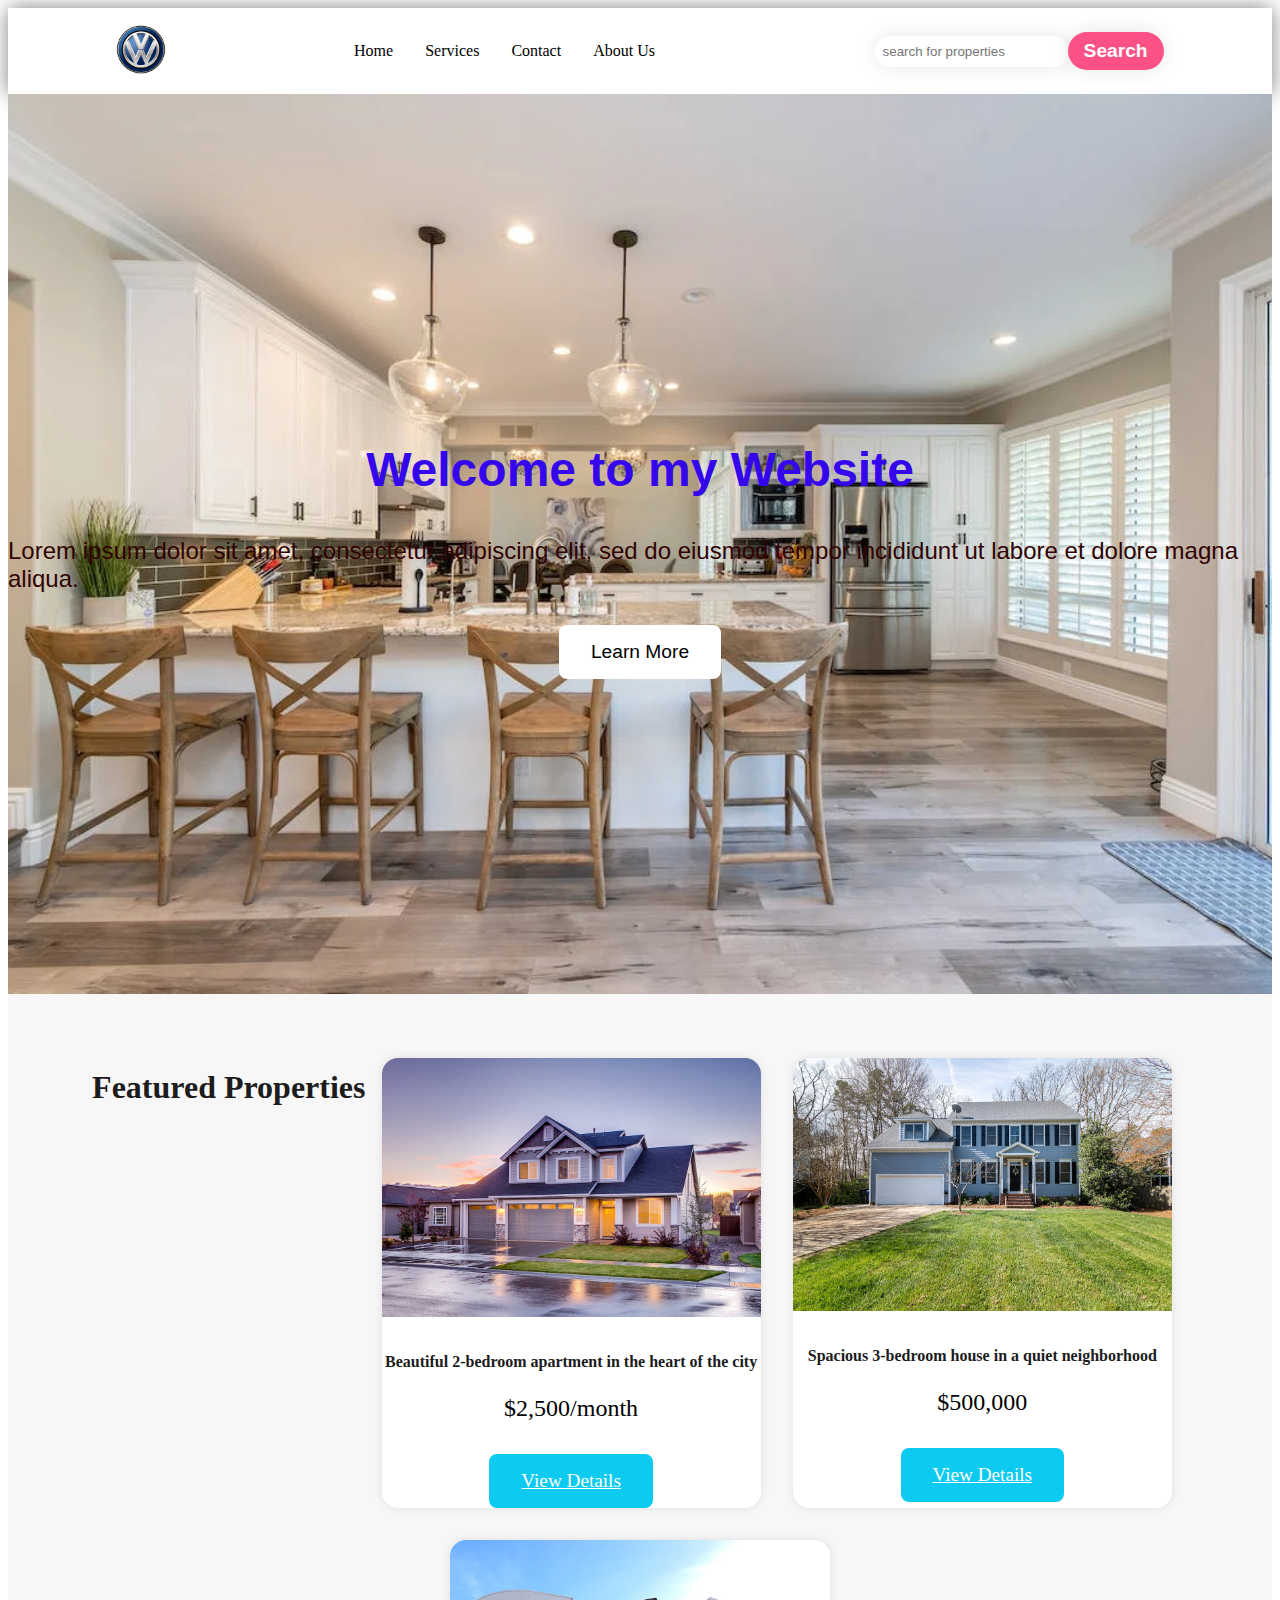
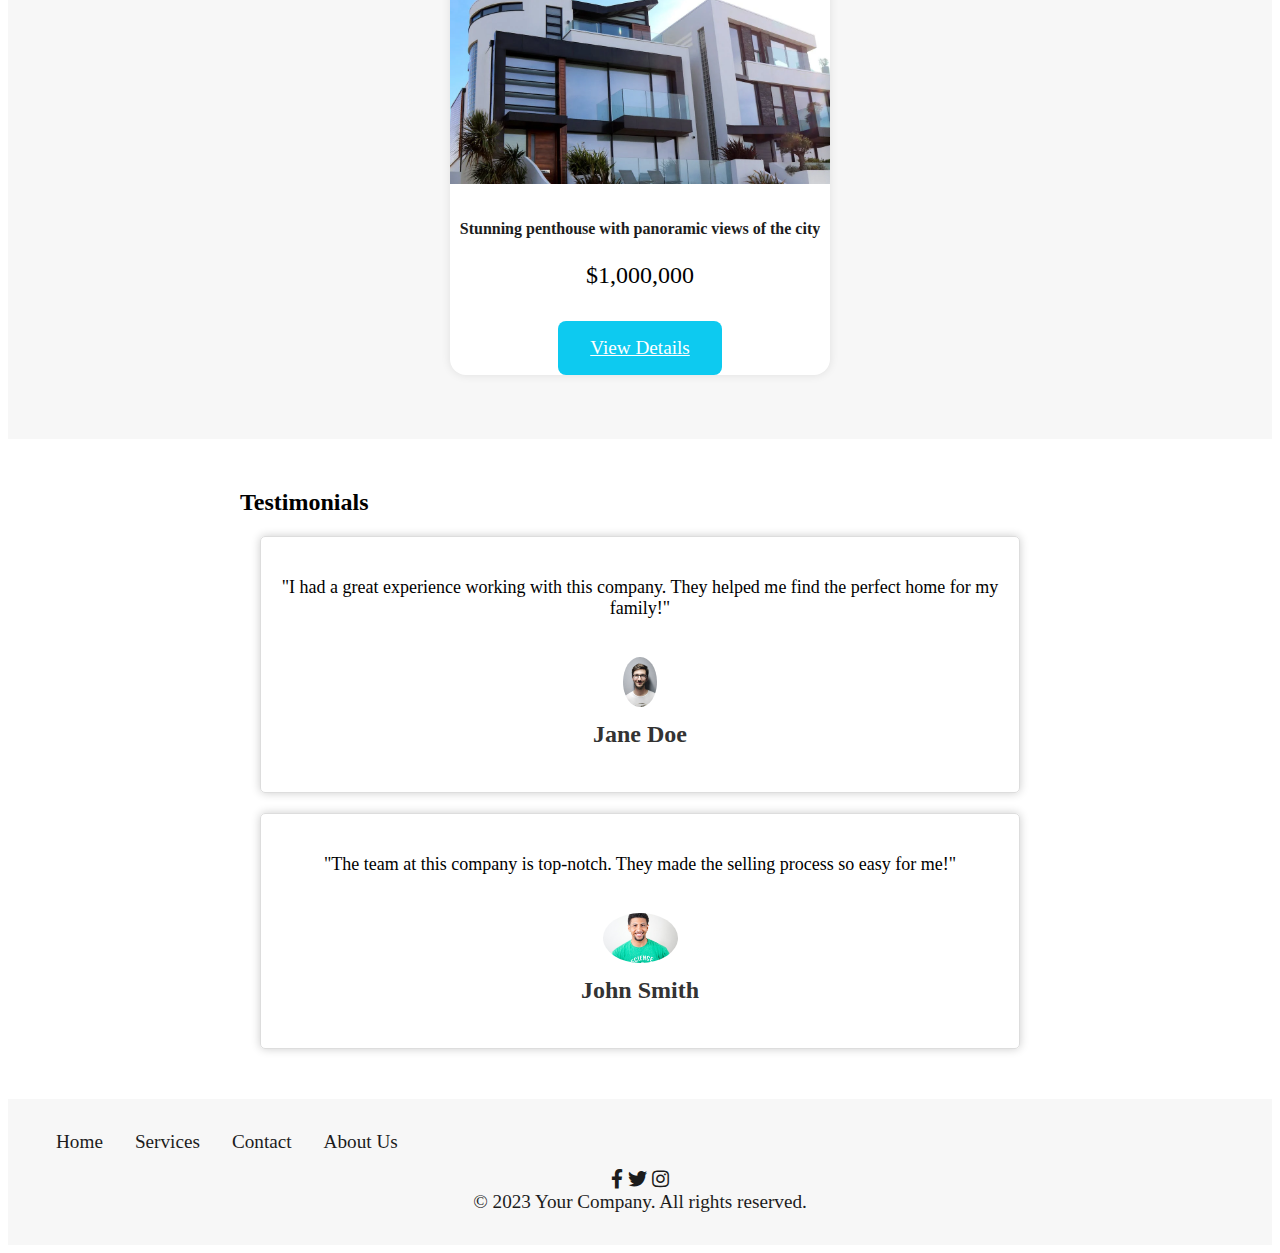
==== index.html @ 6309cfbe "First Commit of NVK1" ====
<!DOCTYPE html>
<html lang="en">
<head>
  <meta charset="UTF-8">
  <meta http-equiv="X-UA-Compatible" content="IE=edge">
  <meta name="viewport" content="width=device-width, initial-scale=1.0">
  <title>Real Estate</title>
  <link rel="stylesheet" href="https://cdnjs.cloudflare.com/ajax/libs/font-awesome/5.15.3/css/all.min.css" />
  <link rel="stylesheet" href="css/style_header.css">
  <link rel="stylesheet" href="css/style_main.css">
  <link rel="stylesheet" href="css/style_footer.css">

</head>
<body>
  <header>
    <nav>
      <a href="index.html"><img src="css/images/photo1.png" width="50px" height=50px/></a>
      <ul>
        <li><a href="index.html">Home</a></li>
        <li><a href="services.html">Services</a></li>
        <li><a href="contact.html">Contact</a></li>
        <li><a href="about.html">About Us</a></li>
      </ul>
      <form action="/search" method="GET">
        <!-- <label for="search">Search:</label> -->
        <input type="text" id="search" name="q" placeholder="search for properties">
        <button type="submit">Search</button>
      </form>
      
    </nav>
    
  </header>
  <main>

    <section class="welcome-section">
      <h1 class="landing-page-welcome">Welcome to my Website</h1>
      <p class="landing-page-description">Lorem ipsum dolor sit amet, consectetur adipiscing elit, sed do eiusmod tempor incididunt ut labore et dolore magna aliqua.</p>
      <button>Learn More</button>
    </section>
    <section class="properties">
      <h2 class="properties-title">Featured Properties</h2>
      <div class="property-card">
        <img src="css/images/photo-2.jpeg" alt="Property 1">
        <h3>Beautiful 2-bedroom apartment in the heart of the city</h3>
        <p class="price">$2,500/month</p>
        <a href="#" class="cta">View Details</a>
      </div>
      <div class="property-card">
        <img src="css/images/photo-3.jpeg" alt="Property 2">
        <h3>Spacious 3-bedroom house in a quiet neighborhood</h3>
        <p class="price">$500,000</p>
        <a href="#" class="cta">View Details</a>
      </div>
      <div class="property-card">
        <img src="css/images/photo-4.jpeg" alt="Property 3">
        <h3>Stunning penthouse with panoramic views of the city</h3>
        <p class="price">$1,000,000</p>
        <a href="#" class="cta">View Details</a>
      </div>
    </section>
    <section class="testimonials">
      <h2>Testimonials</h2>
      <div class="testimonial-card">
        <p>"I had a great experience working with this company. They helped me find the perfect home for my family!"</p>
        <img src="css/images/person-1.jpeg" alt="Person 1">
        <h3>Jane Doe</h3>
      </div>
      <div class="testimonial-card">
        <p>"The team at this company is top-notch. They made the selling process so easy for me!"</p>
        <img src="css/images/person2.jpeg" alt="Person 2">
        <h3>John Smith</h3>
      </div>
    </section>
  </main>


  <footer class="footer-section">
  <nav>
    <ul>
      <li><a href="#">Home</a></li>
      <li><a href="#">Services</a></li>
      <li><a href="#">Contact</a></li>
      <li><a href="#">About Us</a></li>
    </ul>
  </nav>
  <div class="social-icons">
    <a href="#"><i class="fab fa-facebook-f"></i></a>
    <a href="#"><i class="fab fa-twitter"></i></a>
    <a href="#"><i class="fab fa-instagram"></i></a>
  </div>
  <p>&copy; 2023 Your Company. All rights reserved.</p>
</footer>

</body>
</html>
---- css/style_header.css ----
/* Add a shadow to the header */
header {

  
  box-shadow: 0px 0px 20px rgba(0, 0, 0, 0.5);
  display: flex;
  justify-content: center;
}
nav {
  width :85%;
  justify-content: space-between;
  display: flex;
  align-items: center;
}

nav ul {
  display: flex;
  justify-content: space-between;
  list-style: none;
  margin: 0;
  padding: 0;
  
}
nav li {
  margin-right: 2em;
}

nav a {
  text-decoration: none;
  color: black;
  transition: all 0.3s ease-in-out;
}

/* Add a hover animation to the nav links */
nav a:hover {
  color: #f44336;
  transform: scale(1.1);
  transition: all 0.3s ease-in-out;

  
}

/* Add a click animation to the search button */
nav button:active {
  transform: scale(0.9);
  transition: transform 0.3s ease-in-out;
}


/* Search bar CSS with animations*/
/* Add some padding to the header */
header {
  padding: 1rem;
}

/* Style the search form */
form {
  display: flex;
  align-items: center;
  justify-content: center;
}

label {
  color: #333;
  font-weight: bold;
  margin-right: 1rem;
}

input[type="text"] {
  padding: 0.5rem;
  border: none;
  border-radius: 2rem;
  box-shadow: 0px 0px 20px rgba(0, 0, 0, 0.1);
  transition: box-shadow 0.3s ease-in-out;
}

input[type="text"]:focus {
  outline: none;
  box-shadow: 0px 0px 20px rgba(0, 0, 0, 0.2);
}

button[type="submit"] {
  padding: 0.5rem 1rem;
  border: none;
  border-radius: 2rem;
  background-color: #fc5185;
  color: #fff;
  font-weight: bold;
  box-shadow: 0px 0px 20px rgba(0, 0, 0, 0.1);
  transition: box-shadow 0.3s ease-in-out, transform 0.3s ease-in-out;
}

button[type="submit"]:hover {
  background-color: #ffa07a;
  box-shadow: 0px 0px 20px rgba(0, 0, 0, 0.2);
}

button[type="submit"]:active {
  transform: scale(0.9);
  box-shadow: 0px 0px 20px rgba(0, 0, 0, 0.3);
}
---- css/style_main.css ----
/* styling for .welcome-section */
.welcome-section {
  background-image: url(images/photo-5.jpeg);
  background-position: center;
  background-repeat: no-repeat;
  background-size: cover;
  height: 100vh;
  display: flex;
  flex-direction: column;
  justify-content: center;
  align-items: center;
  animation: fadein 2s ease-in-out;
  font-family: 'Montserrat', sans-serif;
  
}

@keyframes fadein {
  from { opacity: 0; }
  to { opacity: 1; }
}

.landing-page-welcome {
  font-size: 3rem;
  color: #3406ec;
  margin-bottom: 1rem;
}

.landing-page-description {
  font-size: 1.5rem;
  color: #300202;
  margin-bottom: 2rem;
}

button {
  padding: 1rem 2rem;
  background-color: #fff;
  border: none;
  color: #000;
  font-size: 1.2rem;
  border-radius: 0.5rem;
  cursor: pointer;
  transition: background-color 0.3s ease-in-out;
}

button:hover {
  background-color: #000;
  color: #fff;
}














.properties {
  background-color: #f7f7f7;
  padding: 3rem 0;
  text-align: center;
  display: flex;
  flex-wrap: wrap;
  justify-content: center;
}

.properties-title {
  font-size: 2rem;
  color: #1c1c1c;
  margin-bottom: 2rem;
  

}

.property-card {
  background-color: #fff;
  border-radius: 1rem;
  box-shadow: 0px 0px 10px rgba(0, 0, 0, 0.1);
  margin: 1rem;
  overflow: hidden;
  position: relative;
  transition: transform 0.3s ease-in-out;
  width: 30%;
  max-width: 400px;
}

.property-card:hover {
  transform: translateY(-10px);
}

.property-card img {
  max-width: 100%;
}

.property-card h3 {
  font-size: 1rem;
  color: #1c1c1c;
  margin: 2rem 0 1rem;
}

.property-card p {
  font-size: 1.5rem;
  color: #000000;
  margin-bottom: 2rem;
}

.property-card .cta {
  background-color: #0dcaf0;
  border: none;
  border-radius: 0.5rem;
  color: #fff;
  display: inline-block;
  font-size: 1.2rem;
  padding: 1rem 2rem;
  transition: background-color 0.3s ease-in-out;
}

.property-card .cta:hover {
  background-color: #fff;
  color: #034451;
}

.property-card:before {
  content: '';
  background-color: #fcb045;
  height: 100%;
  left: 0;
  position: absolute;
  top: 0;
  transform: skewX(-45deg) translateX(-100%);
  transition: transform 0.5s ease-in-out;
  width: 0;
  z-index: -1;
}

.property-card:hover:before {
  transform: skewX(-45deg) translateX(0);
  width: 100%;
}











/* Styling for the testimonials section */
.testimonials {
  margin: 50px auto;
  max-width: 800px;
}

/* Styling for the testimonial cards */
.testimonial-card {
  border: 1px solid #ddd;
  padding: 20px;
  margin: 20px;
  border-radius: 5px;
  box-shadow: 0 0 10px rgba(0, 0, 0, 0.2);
  text-align: center;
  position: relative;
  overflow: hidden;
  transition: all 0.3s ease-in-out;
}

/* Styling for the testimonial card paragraphs */
.testimonial-card p {
  font-size: 18px;
  color: #000000;
  margin-top: 20px;
}

/* Styling for the testimonial card images */
.testimonial-card img {
  max-width: 100px;
  height: 50px;
  border-radius: 100%;
  margin-top: 20px;
}

/* Styling for the testimonial card names */
.testimonial-card h3 {
  font-size: 24px;
  color: #333;
  margin-top: 10px;
}

/* Styling for the testimonial card hover effect */
.testimonial-card:before {
  content: '';
  position: absolute;
  top: 0;
  left: 0;
  width: 100%;
  height: 100%;
  background-color: rgba(230, 184, 17, 0.7);
  opacity: 0;
  transition: all 0.3s ease-in-out;
}

.testimonial-card:hover:before {
  opacity: 1;
}

.testimonial-card:hover {
  transform: translateY(-5px);
  box-shadow: 0 5px 15px rgba(0, 0, 0, 0.3);
  z-index: 1;
}










.services-section {
  margin: 50px auto;
  max-width: 1000px;
  text-align: center;
}

.services-container {
  display: grid;
  grid-template-columns: repeat(3, 1fr);
  gap: 30px;
}

.service-card {
  position: relative;
  overflow: hidden;
  border-radius: 5px;
  box-shadow: 0 0 10px rgba(0, 0, 0, 0.2);
  cursor: pointer;
  transition: transform 0.2s ease-in-out;
}

.service-card:hover {
  transform: translateY(-10px);
}

.service-card:before {
  content: "";
  position: absolute;
  top: 0;
  left: 0;
  width: 100%;
  height: 100%;
  opacity: 0;
  z-index: -1;
  transition: opacity 0.5s ease-in-out;
}

.service-card:hover:before {
  opacity: 1;
}

.service-card:nth-child(1):before {
  background-color: #ff6b6b;
}

.service-card:nth-child(2):before {
  background-color: #1abc9c;
}

.service-card:nth-child(3):before {
  background-color: #3498db;
}

.service-card:nth-child(4):before {
  background-color: #f39c12;
}

.service-card:nth-child(5):before {
  background-color: #9b59b6;
}

.service-card:nth-child(6):before {
  background-color: #27ae60;
}

.service-card-content {
  position: relative;
  z-index: 1;
  padding: 20px;
  color: #fff;
  text-align: center;
  transition: transform 0.2s ease-in-out;
}

.service-card:hover .service-card-content {
  transform: translateY(-10px);
}

.service-card img {
  max-width: 100%;
  height: auto;
  border-radius: 5px;
  margin-bottom: 20px;
}

.service-card h3 {
  font-size: 24px;
  font-weight: bold;
  margin-bottom: 10px;
}

.service-card p {
  font-size: 18px;
  line-height: 1.5;
}

.service-card:before {
  content: "";
  position: absolute;
  top: 0;
  left: 0;
  width: 100%;
  height: 100%;
  opacity: 0;
  z-index: -1;
  transition: opacity 0.5s ease-in-out;
}

.service-card:hover:before {
  opacity: 1;
}













.about-section {
  display: flex;
  flex-direction: column;
  justify-content: center;
  align-items: center;
  margin-top: 0px;
  animation-name: slideInUp;
  animation-duration: 1s;
  background-image: url(images/photo-2.jpeg);
  height: 100vh;
  background-size: cover;
}

.about-section h2 {
font-size: 36px;
color: #1a1a1a;
margin-bottom: 20px;
animation-name: bounceIn;
animation-duration: 1s;
text-align: center;
}

.about-section p {
  text-align: center;
font-size: 18px;
color: #333333;
margin-bottom: 40px;
animation-name: fadeIn;
animation-duration: 1s;
}

@keyframes slideInUp {
from {
transform: translateY(100%);
opacity: 0;
}

to {
transform: translateY(0);
opacity: 1;
}
}

@keyframes bounceIn {
from {
transform: scale(0);
opacity: 0;
}

to {
transform: scale(1);
opacity: 1;
}
}

@keyframes fadeIn {
from {
opacity: 0;
}

to {
opacity: 1;
}
}










.team-section{
  text-align: center;
}


.team-container {
  width:60%;
  margin: 0 auto;
  display: grid;
  grid-template-columns: repeat(auto-fit, minmax(300px, 1fr));
  gap: 20px;
}

.team-member {
  background-color: #f7f7f7;
  border-radius: 5px;
  box-shadow: 0px 0px 10px rgba(0, 0, 0, 0.1);
  overflow: hidden;
  
}

.team-member img {
  width: 200px;
  height: 200px;
  object-fit: cover;
}

.team-member h3 {
  font-size: 1.2rem;
  margin: 10px 0;
}

.team-member p {
  font-size: 1rem;
  margin-bottom: 20px;
  color: #666;
}
---- css/style_footer.css ----
.footer-section {
    background-color: #f7f7f7;
    padding: 2rem;
    text-align: center;
    font-size: 1.2rem;
  }
  
  .footer-section ul {
    list-style: none;
    margin: 0;
    padding: 0;
    display: flex;
    justify-content: center;
    margin-bottom: 1rem;
  }
  
  .footer-section li {
    margin: 0 1rem;
  }
  
  .footer-section a {
    color: #1c1c1c;
    text-decoration: none;
  }
  
  .footer-section a:hover {
    color: #0dcaf0;
  }
  
  .footer-section p {
    margin: 0;
    color: #1c1c1c;
  }
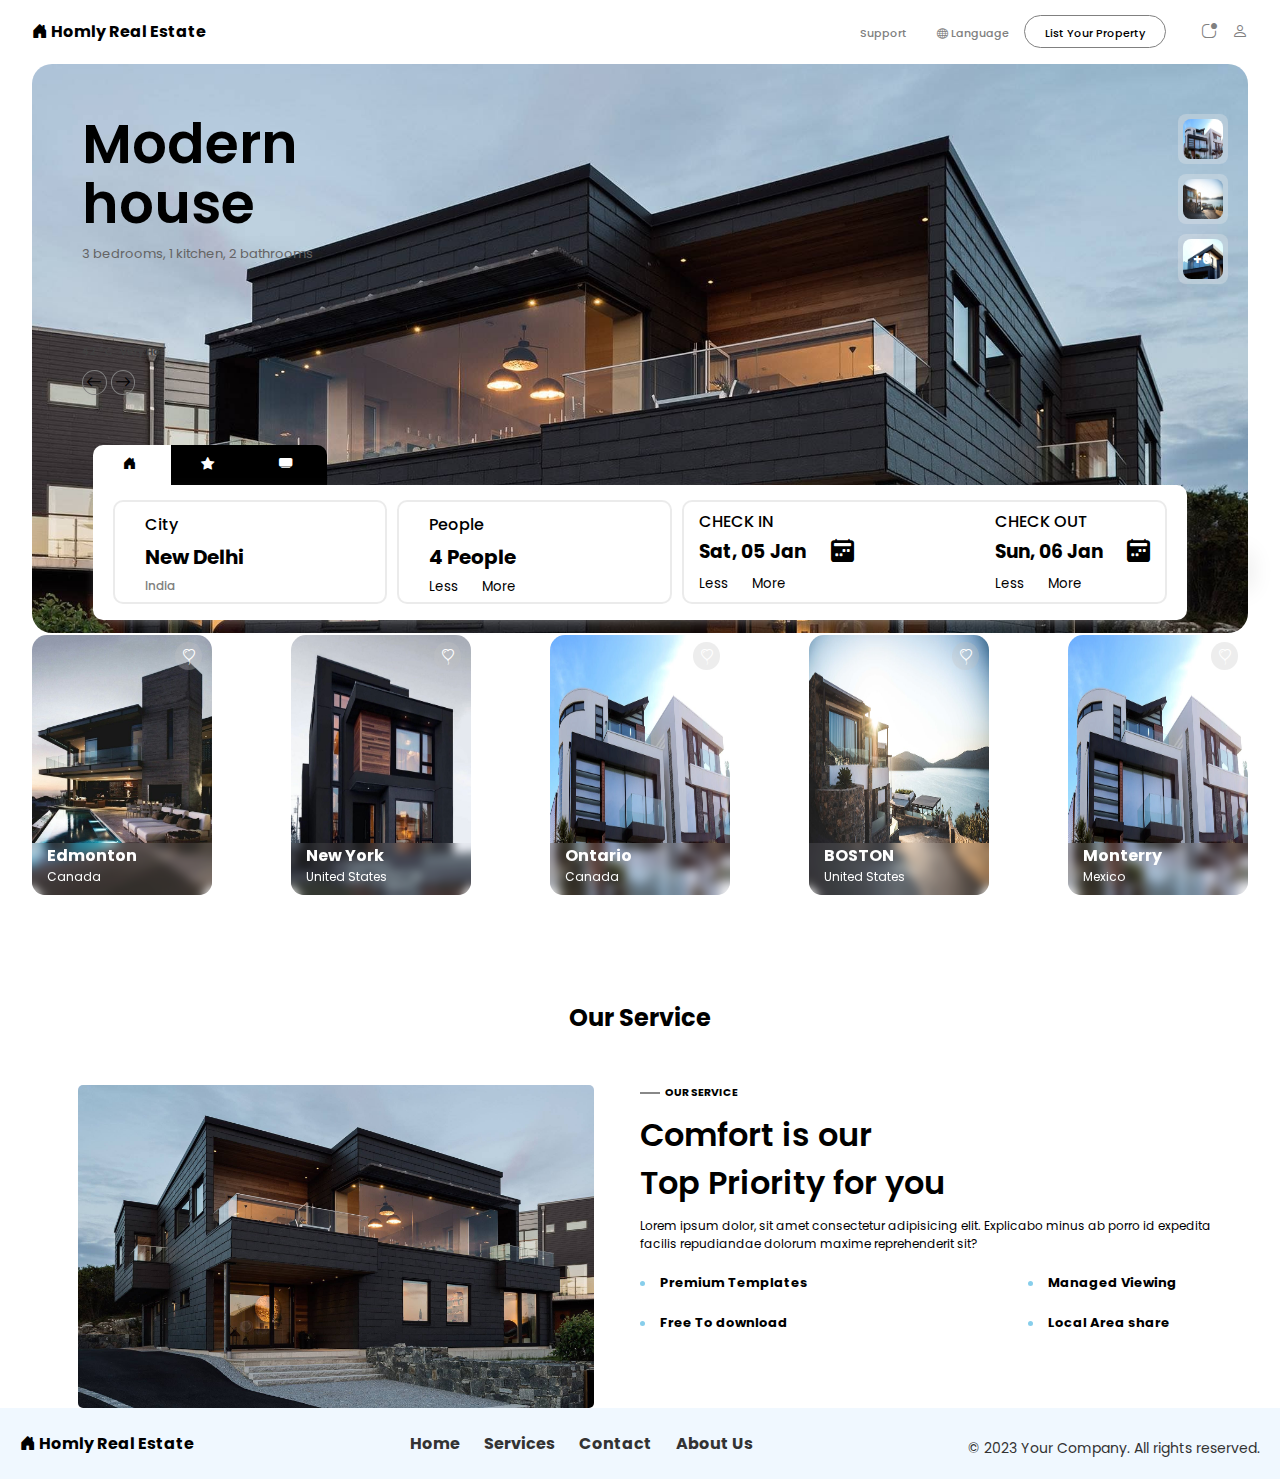
==== commit 88b6b6d1: "Modified Template-1" ====
--- a/index.html
+++ b/index.html
@@ -1,95 +1,227 @@
 <!DOCTYPE html>
 <html lang="en">
+<!-- Head Tag -->
 <head>
-  <meta charset="UTF-8">
-  <meta http-equiv="X-UA-Compatible" content="IE=edge">
-  <meta name="viewport" content="width=device-width, initial-scale=1.0">
-  <title>Real Estate</title>
-  <link rel="stylesheet" href="https://cdnjs.cloudflare.com/ajax/libs/font-awesome/5.15.3/css/all.min.css" />
-  <link rel="stylesheet" href="css/style_header.css">
-  <link rel="stylesheet" href="css/style_main.css">
-  <link rel="stylesheet" href="css/style_footer.css">
-
+    <meta charset="UTF-8">
+    <meta http-equiv="X-UA-Compatible" content="IE=edge">
+    <meta name="viewport" content="width=device-width, initial-scale=1.0">
+    <link rel="stylesheet" href="https://cdn.jsdelivr.net/npm/bootstrap-icons@1.9.1/font/bootstrap-icons.css">
+    <link rel="stylesheet" href="style.css">
+    <link rel="stylesheet" href="style_footer.css">
+    <link rel="stylesheet" href="media.css">
+    <title> Homly Real Estate</title>
 </head>
+
 <body>
-  <header>
-    <nav>
-      <a href="index.html"><img src="css/images/photo1.png" width="50px" height=50px/></a>
-      <ul>
-        <li><a href="index.html">Home</a></li>
-        <li><a href="services.html">Services</a></li>
-        <li><a href="contact.html">Contact</a></li>
-        <li><a href="about.html">About Us</a></li>
-      </ul>
-      <form action="/search" method="GET">
-        <!-- <label for="search">Search:</label> -->
-        <input type="text" id="search" name="q" placeholder="search for properties">
-        <button type="submit">Search</button>
-      </form>
-      
-    </nav>
+    <!-- Header Section & Navigation -->
+    <header>
+        <nav>
+            <h4><i class="bi bi-house-door-fill"></i> Homly Real Estate</h4>
+            <div class="right_bx">
+                <ul>
+                    <li><a href="#">Support</a></li>
+                    <li><a href="#"><i class="bi bi-globe"></i> Language</a></li>
+                    <li><a href="#">List Your Property</a></li>
+                </ul>
+                <div class="account_bx">
+                    <i class="bi bi-app-indicator"></i>
+                    <i class="bi bi-person"></i>
+                </div>
+            </div>
+        </nav>
+
+         <!-- Content Starts from here -->
+        <div class="content">
+            <div class="cont_bx">
+                <h1>Modern <br> house</h1>
+                <p>3 bedrooms, 1 kitchen, 2 bathrooms</p>
+                <div class="weather">
+                    <h6>42 °C <span>Very Hot</span></h6>
+                </div>
+                <div class="btns_cont">
+                    <i class="bi bi-arrow-left" id="btn_left"></i>
+                    <i class="bi bi-arrow-right" id="btn_right"></i>
+                </div>
+                <div class="images_bx">
+                    <div class="card">
+                        <img src="img/Photo-1.jpg" alt="">
+                    </div>
+                    <div class="card">
+                        <img src="img/Photo-2.jpg" alt="">
+                    </div>
+                    <div class="card">
+                        <img src="img/Photo-3.jpg" alt="">
+                        <h6 id="h6">+6</h6>
+                    </div>
+                </div>
+            </div>
+            <div class="choose_bx">
+                <div class="stay_bx">
+                    <button><i class="bi bi-house-door-fill"></i></button>
+                    <button><i class="bi bi-star-fill"></i></button>
+                    <button><i class="bi bi-tv-fill"></i></button>
+                </div>
+                <div class="select">
+                    <div class="card">
+                        <h5>City</h5>
+                        <input type="text" value="New Delhi">
+                        <input type="text" value="India">
+                    </div>
+                    <div class="card">
+                        <h5>People</h5>
+                        <input type="text" value="4 People" id="people">
+                        <button id="people_less">Less</button>
+                        <button id="people_more">More</button>
+                    </div>
+                    <div class="card">
+                        <div class="left_box">
+                            <h5>CHECK IN</h5>
+                            <div class="date">
+                                <h3 id="checkin_data">Sat, 05 Jan</h3>
+                                <input type="date" id="checkin" value="2022-09-11">
+                                <i class="bi bi-calendar2-week-fill"></i>
+                            </div>
+                            <button>Less</button>
+                            <button>More</button>
+                        </div>
+                        <div class="right_box">
+                            <h5>CHECK OUT</h5>
+                            <div class="date">
+                                <h3 id="checkout_data">Sun, 06 Jan</h3>
+                                <input type="date" id="checkout">
+                                <i class="bi bi-calendar2-week-fill"></i>
+                            </div>
+                            <button id="checkout_less">Less</button>
+                            <button id="checkout_more">More</button>
+                        </div>
+                    </div>
+                </div>
+            </div>
+        </div>
+    </header>
+
+    <!-- If you want map then uncomment this div -->
+    <!-- <div class="map">
+        <div class="address_bx">
+            <div class="location_bx">
+                <h6>Location</h6>
+                <h4>Sharjah House</h4>
+            </div>
+            <i class="bi bi-fullscreen-exit"></i>
+        </div>
+        <iframe src="https://my.atlistmaps.com/map/34e88f21-f4b4-4f11-8114-c2262f8c9fec?share=true" allow="geolocation" width="100%" height="400px" frameborder="0" scrolling="no" allowfullscreen></iframe>
+    </div> -->
+
+
+
     
-  </header>
-  <main>
-
-    <section class="welcome-section">
-      <h1 class="landing-page-welcome">Welcome to my Website</h1>
-      <p class="landing-page-description">Lorem ipsum dolor sit amet, consectetur adipiscing elit, sed do eiusmod tempor incididunt ut labore et dolore magna aliqua.</p>
-      <button>Learn More</button>
+    <div class="home">
+        <div class="title_button">
+            <h2>Explore more houses</h2>
+            <button>See All <i class="bi bi-arrow-right"></i></button>
+        </div>
+
+        <div class="home_bx">
+            <div class="card">
+                <img src="img/Photo-6.jpg" alt="">
+                <div class="content">
+                    <i class="bi bi-balloon-heart"></i>
+                    <div class="cont">
+                        <h4>Edmonton</h4>
+                        <p>Canada</p>
+                    </div>
+                </div>
+            </div>
+            <div class="card">
+                <img src="img/Photo-4.jpg" alt="">
+                <div class="content">
+                    <i class="bi bi-balloon-heart"></i>
+                    <div class="cont">
+                        <h4>New York</h4>
+                        <p>United States</p>
+                    </div>
+                </div>
+            </div>
+            <div class="card">
+                <img src="img/Photo-1.jpg" alt="">
+                <div class="content">
+                    <i class="bi bi-balloon-heart"></i>
+                    <div class="cont">
+                        <h4>Ontario</h4>
+                        <p>Canada</p>
+                    </div>
+                </div>
+            </div>
+            <div class="card">
+                <img src="img/Photo-2.jpg" alt="">
+                <div class="content">
+                    <i class="bi bi-balloon-heart"></i>
+                    <div class="cont">
+                        <h4>BOSTON</h4>
+                        <p>United States</p>
+                    </div>
+                </div>
+            </div>
+            <div class="card">
+                <img src="img/Photo-1.jpg" alt="">
+                <div class="content">
+                    <i class="bi bi-balloon-heart"></i>
+                    <div class="cont">
+                        <h4>Monterry</h4>
+                        <p>Mexico</p>
+                    </div>
+                </div>
+            </div>
+        </div>
+    </div>
+
+
+
+    <!-- Services Section -->
+    <section>
+        <h2>Our Service</h2>
+        <div class="box">
+            <div class="img_bx">
+                <img src="img/Photo-5.jpg" alt="">
+            </div>
+            <div class="cont_box">
+                <h6><span>OUR SERVICE</span></h6>
+                <h1>Comfort is our <br> Top Priority for you</h1>
+                <p>Lorem ipsum dolor, sit amet consectetur adipisicing elit. Explicabo minus ab porro id expedita facilis repudiandae dolorum maxime reprehenderit sit?</p>
+                <ul>
+                    <li>Premium Templates</li>
+                    <li>Managed Viewing</li>
+                    <li>Free To download</li>
+                    <li>Local Area share</li>
+                </ul>
+            </div>
+        </div>
     </section>
-    <section class="properties">
-      <h2 class="properties-title">Featured Properties</h2>
-      <div class="property-card">
-        <img src="css/images/photo-2.jpeg" alt="Property 1">
-        <h3>Beautiful 2-bedroom apartment in the heart of the city</h3>
-        <p class="price">$2,500/month</p>
-        <a href="#" class="cta">View Details</a>
+
+
+    <!-- footer section  -->
+
+    <footer class="footer-section">
+        <h4><i class="bi bi-house-door-fill"></i> Homly Real Estate</h4>
+        <nav>
+          <ul>
+            <li><a href="#">Home</a></li>
+            <li><a href="#">Services</a></li>
+            <li><a href="contact.html">Contact</a></li>
+            <li><a href="about.html">About Us</a></li>
+          </ul>
+        </nav>
+        <div>
+          <div class="social-icons">
+            <a href="#"><i class="fab fa-facebook-f"></i></a>
+            <a href="#"><i class="fab fa-twitter"></i></a>
+            <a href="#"><i class="fab fa-instagram"></i></a>
+          </div>
+        <p>&copy; 2023 Your Company. All rights reserved.</p>
       </div>
-      <div class="property-card">
-        <img src="css/images/photo-3.jpeg" alt="Property 2">
-        <h3>Spacious 3-bedroom house in a quiet neighborhood</h3>
-        <p class="price">$500,000</p>
-        <a href="#" class="cta">View Details</a>
-      </div>
-      <div class="property-card">
-        <img src="css/images/photo-4.jpeg" alt="Property 3">
-        <h3>Stunning penthouse with panoramic views of the city</h3>
-        <p class="price">$1,000,000</p>
-        <a href="#" class="cta">View Details</a>
-      </div>
-    </section>
-    <section class="testimonials">
-      <h2>Testimonials</h2>
-      <div class="testimonial-card">
-        <p>"I had a great experience working with this company. They helped me find the perfect home for my family!"</p>
-        <img src="css/images/person-1.jpeg" alt="Person 1">
-        <h3>Jane Doe</h3>
-      </div>
-      <div class="testimonial-card">
-        <p>"The team at this company is top-notch. They made the selling process so easy for me!"</p>
-        <img src="css/images/person2.jpeg" alt="Person 2">
-        <h3>John Smith</h3>
-      </div>
-    </section>
-  </main>
-
-
-  <footer class="footer-section">
-  <nav>
-    <ul>
-      <li><a href="#">Home</a></li>
-      <li><a href="#">Services</a></li>
-      <li><a href="#">Contact</a></li>
-      <li><a href="#">About Us</a></li>
-    </ul>
-  </nav>
-  <div class="social-icons">
-    <a href="#"><i class="fab fa-facebook-f"></i></a>
-    <a href="#"><i class="fab fa-twitter"></i></a>
-    <a href="#"><i class="fab fa-instagram"></i></a>
-  </div>
-  <p>&copy; 2023 Your Company. All rights reserved.</p>
-</footer>
-
+      </footer>
+    
+    <script src="app.js"></script>
 </body>
+
 </html>--- a/style.css
+++ b/style.css
@@ -0,0 +1,613 @@
+@import url('https://fonts.googleapis.com/css2?family=Poppins:ital,wght@0,100;0,200;0,300;0,400;0,500;0,600;0,700;0,800;0,900;1,100;1,200;1,300;1,400;1,500;1,600;1,700;1,800;1,900&display=swap');
+* {
+    padding: 0%;
+    margin: 0%;
+    box-sizing: border-box;
+}
+
+:root {
+    --background: url(img/Photo-9.jpg)no-repeat center/cover;
+}
+
+html {
+    font-family: 'Poppins', sans-serif;
+}
+
+header {
+    width: 65%;
+    height: 85vh;
+    /* border: 1px solid #000; */
+    margin: auto;
+    transition: .3s linear;
+}
+
+header nav {
+    width: 100%;
+    height: 7%;
+    margin: 5px auto;
+    /* border: 1px solid #000; */
+    display: flex;
+    align-items: center;
+    justify-content: space-between;
+}
+
+header nav .right_bx {
+    display: flex;
+    align-items: center;
+}
+
+header nav .right_bx ul {
+    list-style: none;
+    display: flex;
+    align-items: center;
+}
+
+header nav .right_bx ul li {
+    padding: 3px 15px;
+}
+
+header nav .right_bx ul li:nth-last-child(1) {
+    border: 1px solid gray;
+    border-radius: 20px;
+    padding: 3px 20px;
+}
+
+header nav .right_bx ul li:nth-last-child(1) a {
+    color: #000;
+}
+
+header nav .right_bx ul li:nth-last-child(1) a:hover {
+    color: gray;
+}
+
+header nav .right_bx ul li a {
+    text-decoration: none;
+    color: gray;
+    font-size: 11px;
+    font-weight: 500;
+    transition: .3s linear;
+}
+
+header nav .right_bx ul li a:hover {
+    color: #000;
+}
+
+header nav .right_bx .account_bx {
+    display: flex;
+    align-items: center;
+    margin-left: 20px;
+}
+
+header nav .right_bx .account_bx .bi {
+    margin-left: 15px;
+    color: gray;
+    cursor: pointer;
+    transition: .3s linear;
+}
+
+header nav .right_bx .account_bx .bi:hover {
+    color: #000;
+}
+
+header .content {
+    position: relative;
+    width: 100%;
+    height: 93%;
+    /* border: 1px solid #000; */
+    z-index: 5;
+}
+
+header .content::before {
+    content: '';
+    position: absolute;
+    width: 100%;
+    height: 80%;
+    background: var(--background);
+    background-position-y: 0px;
+    transform: scaleX(-1);
+    border-radius: 20px;
+    z-index: -1;
+}
+
+header .content .cont_bx {
+    width: 500px;
+    height: auto;
+    color: #000;
+    padding: 50px;
+    /* border: 1px solid #000; */
+}
+
+header .content .cont_bx h1 {
+    font-size: 55px;
+    line-height: 60px;
+    font-weight: 600;
+}
+
+header .content .cont_bx p {
+    font-size: 13px;
+    font-weight: 400;
+    color: rgb(100, 100, 100);
+    margin-top: 10px;
+}
+
+header .content .cont_bx .weather {
+    margin-top: 80px;
+}
+
+header .content .cont_bx .weather h6 {
+    color: rgb(64, 64, 64);
+    font-size: 10px;
+    font-weight: 600;
+}
+
+header .content .cont_bx .weather h6 span {
+    margin-left: 5px;
+}
+
+header .content .cont_bx .btns_cont {
+    margin-top: 10px;
+}
+
+header .content .cont_bx .btns_cont i {
+    border: 1px solid gray;
+    padding: 0px 3.3px;
+    border-radius: 50%;
+    cursor: pointer;
+    transition: .3s linear;
+}
+
+header .content .cont_bx .btns_cont i:hover {
+    color: #000;
+    background: rgb(0, 0, 0, .1);
+}
+
+header .content .cont_bx .images_bx {
+    position: absolute;
+    right: 20px;
+    top: 40px;
+    /* border: 1px solid #000; */
+    width: 50px;
+}
+
+header .content .cont_bx .images_bx .card {
+    position: relative;
+    width: 100%;
+    height: 50px;
+    margin-top: 10px;
+    background: rgb(237, 237, 237, .3);
+    padding: 5px;
+    border-radius: 8px;
+}
+
+header .content .cont_bx .images_bx .card img {
+    width: 100%;
+    height: 100%;
+    border-radius: 8px;
+}
+
+header .content .cont_bx .images_bx .card h6 {
+    position: absolute;
+    top: 15px;
+    left: 15px;
+    font-size: 14px;
+    /* z-index: 99999; */
+    color: #fff;
+}
+
+header .content .choose_bx {
+    position: relative;
+    width: 90%;
+    height: auto;
+    margin: auto;
+    /* border: 1px solid #000; */
+}
+
+header .content .choose_bx .stay_bx {
+    display: flex;
+    align-items: center;
+}
+
+header .content .choose_bx .stay_bx button {
+    padding: 10px 30px;
+    background: #000;
+    color: #fff;
+    border: none;
+    outline: none;
+    font-family: 'Poppins', sans-serif;
+    cursor: pointer;
+    transition: .3s linear;
+}
+
+header .content .choose_bx .stay_bx button:hover {
+    background: #fff;
+    color: #000;
+}
+
+header .content .choose_bx .stay_bx button:nth-child(1) {
+    border-radius: 10px 0px 0px 0px;
+    background: #fff;
+    color: #000;
+}
+
+header .content .choose_bx .stay_bx button:nth-last-child(1) {
+    border-radius: 0px 10px 0px 0px;
+}
+
+header .content .choose_bx .stay_bx button i {
+    margin-right: 5px;
+}
+
+header .content .choose_bx .select {
+    width: 100%;
+    height: 135px;
+    background: #fff;
+    border-radius: 0px 10px 10px 10px;
+    position: relative;
+    padding: 10px 20px;
+    box-shadow: 0px 5px 15px -10px rgb(214, 214, 214);
+    z-index: 2;
+    display: flex;
+    align-items: center;
+    justify-content: space-between;
+}
+
+header .content .choose_bx .select .card {
+    width: 26%;
+    height: 90%;
+    border: 2px solid rgb(226, 226, 226, .7);
+    border-radius: 10px;
+    padding: 10px 0px 10px 30px;
+}
+
+header .content .choose_bx .select .card:nth-last-child(1) {
+    width: 46%;
+}
+
+header .content .choose_bx .select .card h5 {
+    font-size: 16px;
+    font-weight: 500;
+}
+
+header .content .choose_bx .select .card input {
+    border: none;
+    outline: none;
+    margin-top: 5px;
+    font-size: 20px;
+    font-weight: 700;
+    background: none;
+    font-family: 'Poppins', sans-serif;
+}
+
+header .content .choose_bx .select .card input:nth-child(3) {
+    font-size: 12px;
+    font-weight: 500;
+    color: gray;
+}
+
+header .content .choose_bx .select .card button {
+    border: none;
+    background: none;
+    outline: none;
+    margin-right: 20px;
+    margin-top: 5px;
+    font-family: 'Poppins', sans-serif;
+    cursor: pointer;
+    transition: .3s linear;
+}
+
+header .content .choose_bx .select .card button:hover {
+    border-bottom: 2px solid rgb(177, 177, 177);
+}
+
+header .content .choose_bx .select .card:nth-child(3) {
+    display: flex;
+    align-items: center;
+    justify-content: space-between;
+    padding: 10px 15px;
+}
+
+header .content .choose_bx .select .card:nth-child(3) .date {
+    position: relative;
+    display: flex;
+    align-items: center;
+    /* border: 1px solid #000; */
+}
+
+header .content .choose_bx .select .card:nth-child(3) .date input {
+    width: 25px;
+    height: 30px;
+    margin-left: 10px;
+    z-index: 999999999999999999999999;
+    opacity: 0;
+}
+
+header .content .choose_bx .select .card:nth-child(3) .date i {
+    position: absolute;
+    left: 85%;
+    font-size: 23px;
+    z-index: -1;
+}
+
+header .content .choose_bx .select .card:nth-child(3) .date h3 {
+    width: 120px;
+}
+
+header .content .choose_bx .select .card:nth-child(3) .date h5 {
+    font-size: 13px;
+    font-weight: 600;
+}
+
+.map {
+    position: relative;
+    width: 100%;
+    height: 380px;
+    /* border: 1px solid #000; */
+    top: -130px;
+    overflow: hidden;
+    z-index: 0;
+}
+
+.map iframe {
+    opacity: .8;
+}
+
+.map::before {
+    content: '';
+    position: absolute;
+    width: 100%;
+    height: 15%;
+    background: linear-gradient(0deg, transparent, #fff);
+    top: 0;
+    left: 0;
+    z-index: 2;
+}
+
+.map::after {
+    content: '';
+    position: absolute;
+    width: 100%;
+    height: 15%;
+    background: linear-gradient(180deg, transparent, #fff);
+    bottom: 0;
+    left: 0;
+    z-index: 2;
+}
+
+.map .address_bx {
+    position: absolute;
+    width: 240px;
+    height: 65px;
+    background: #fff;
+    box-shadow: 4px 4px 25px gray;
+    border-radius: 8px;
+    padding: 0px 20px;
+    top: 44%;
+    left: 30%;
+    z-index: 999;
+    display: flex;
+    align-items: center;
+    justify-content: space-between;
+}
+
+.map .address_bx .bi {
+    font-size: 25px;
+}
+
+.home {
+    position: relative;
+    width: 65%;
+    height: 230px;
+    margin: auto;
+    /* border: 1px solid #000; */
+    top: -220px;
+    z-index: 2;
+}
+
+.home .title_button {
+    display: flex;
+    align-items: center;
+    justify-content: center;
+}
+
+.home .title_button button {
+    position: absolute;
+    right: 0;
+    padding: 8px 15px;
+    background: #fff;
+    color: #000;
+    box-shadow: 3px 3px 25px rgb(233, 233, 233);
+    border: none;
+    outline: none;
+    font-family: 'Poppins', sans-serif;
+    font-weight: 600;
+    font: 12px;
+    cursor: pointer;
+    transition: .3s linear;
+}
+
+.home .title_button button:hover {
+    background: #000;
+    color: #fff;
+}
+
+.home .title_button button .bi {
+    margin-left: 5px;
+}
+
+.home .home_bx {
+    width: 100%;
+    margin-top: 50px;
+    /* border: 1px solid #000; */
+    display: flex;
+    align-items: center;
+    justify-content: space-between;
+}
+
+.home .home_bx .card {
+    position: relative;
+    width: 180px;
+    height: 260px;
+    border-radius: 15px;
+    /* border: 1px solid #000; */
+}
+
+.home .home_bx .card img {
+    width: 100%;
+    height: 100%;
+    border-radius: 15px;
+}
+
+.home .home_bx .card .content {
+    position: absolute;
+    top: 0;
+    left: 0;
+    width: 100%;
+    height: 100%;
+    border-radius: 20px;
+    z-index: 999;
+}
+
+.home .home_bx .card .content .bi {
+    position: absolute;
+    right: 15px;
+    top: 10px;
+    color: #fff;
+}
+
+.home .home_bx .card .content .bi::after {
+    content: '';
+    position: absolute;
+    width: 165%;
+    height: 110%;
+    background: rgb(194, 194, 194, .3);
+    left: -35%;
+    top: -3px;
+    border-radius: 50%;
+    z-index: -1;
+}
+
+.home .home_bx .card .content .cont {
+    position: absolute;
+    left: 0;
+    bottom: 0;
+    width: 100%;
+    height: 20%;
+}
+
+.home .home_bx .card .content .cont::before {
+    content: '';
+    position: absolute;
+    width: 100%;
+    height: 100%;
+    background: rgb(245, 245, 245, .1);
+    backdrop-filter: blur(5px);
+    border-radius: 0px 0px 13px 13px;
+    z-index: -1;
+}
+
+.home .home_bx .card .content .cont h4 {
+    color: #fff;
+    padding: 10px 0px 0px 15px;
+    line-height: 5px;
+}
+
+.home .home_bx .card .content .cont p {
+    color: #fff;
+    padding: 10px 0px 0px 15px;
+    font-size: 12px;
+}
+
+section {
+    position: relative;
+    width: 65%;
+    height: auto;
+    /* border: 1px solid #000; */
+    margin: auto;
+}
+
+section h2 {
+    text-align: center;
+}
+
+section .box {
+    width: 100%;
+    margin: auto;
+    margin-top: 50px;
+    display: flex;
+}
+
+section .box .img_bx,
+.cont_box {
+    width: 50%;
+    height: 100%;
+    /* border: 1px solid #000; */
+    display: flex;
+    align-items: center;
+    justify-content: center;
+}
+
+section .box .img_bx img {
+    width: 85%;
+    border-radius: 5px;
+}
+
+section .box .cont_box {
+    flex-direction: column;
+    align-items: flex-start;
+}
+
+section .box .cont_box h6 {
+    position: relative;
+}
+
+section .box .cont_box h6 span {
+    margin-left: 25px;
+}
+
+section .box .cont_box h6::before {
+    content: '';
+    position: absolute;
+    width: 20px;
+    height: 1.5px;
+    background: rgb(136, 136, 136);
+    top: 7px;
+}
+
+section .box .cont_box h1 {
+    font-weight: 600;
+    margin: 10px 0px;
+}
+
+section .box .cont_box p {
+    font-size: 12px;
+}
+
+section .box .cont_box ul {
+    list-style-type: none;
+    flex-wrap: wrap;
+    margin-left: 20px;
+    display: flex;
+    align-items: center;
+    justify-content: space-between;
+}
+
+section .box .cont_box ul li {
+    position: relative;
+    font-size: 13px;
+    font-weight: bold;
+    width: 200px;
+    /* border: 1px solid #000; */
+    margin-top: 20px;
+}
+
+section .box .cont_box ul li::before {
+    content: '';
+    position: absolute;
+    width: 5px;
+    height: 5px;
+    background: skyblue;
+    border-radius: 50%;
+    left: -20px;
+    top: 8px;
+}
+
--- a/style_footer.css
+++ b/style_footer.css
@@ -0,0 +1,71 @@
+.footer-section {
+  background-color: aliceblue;
+  padding: 20px;
+  display: flex;
+  justify-content: space-between;
+  align-items: center;
+  flex-wrap: wrap;
+}
+
+.footer-section nav ul {
+  list-style: none;
+  margin: 0;
+  padding: 0;
+}
+
+.footer-section nav ul li {
+  display: inline-block;
+  margin-right: 20px;
+}
+
+.footer-section nav ul li:last-child {
+  margin-right: 0;
+}
+
+.footer-section nav ul li a {
+  text-decoration: none;
+  color: #333;
+  font-weight: bold;
+}
+
+.footer-section .social-icons {
+  display: flex;
+  margin-top: 10px;
+}
+
+.footer-section .social-icons a {
+  color: #333;
+  margin-right: 10px;
+}
+
+.footer-section .social-icons a:last-child {
+  margin-right: 0;
+}
+
+.footer-section p {
+  margin: 0;
+  font-size: 14px;
+  color: #333;
+}
+
+@media only screen and (max-width: 768px) {
+  .footer-section {
+      flex-direction: column;
+      align-items: flex-start;
+      text-align: left;
+      padding: 20px 10px;
+  }
+
+  .footer-section nav ul li {
+      display: block;
+      margin-bottom: 10px;
+  }
+
+  .footer-section .social-icons {
+      margin-top: 20px;
+  }
+
+  .footer-section p {
+      font-size: 12px;
+  }
+}
--- a/media.css
+++ b/media.css
@@ -0,0 +1,166 @@
+@media screen and (max-width: 1402px) {
+    header {
+        width: 95%;
+    }
+    .home {
+        width: 95%;
+    }
+    section {
+        width: 95%;
+    }
+    .map .address_bx {
+        left: 25%;
+    }
+}
+
+@media screen and (max-width: 971px) {
+    header .content .choose_bx {
+        width: 95%;
+    }
+    header .content .choose_bx .select .card:nth-child(3) .date h3 {
+        width: 100px;
+        font-size: 15px;
+    }
+    header .content .choose_bx .select .card:nth-child(3) .date i {
+        left: 77%;
+    }
+    .home {
+        height: auto;
+    }
+    .home .home_bx {
+        flex-wrap: wrap;
+    }
+    .home .home_bx .card {
+        margin-top: 10px;
+    }
+    section {
+        top: -100px;
+    }
+    section .box .cont_box ul li {
+        font-size: 11px;
+        width: 155px;
+    }
+    .map .address_bx {
+        left: 15%;
+    }
+}
+
+@media screen and (max-width: 767px) {
+    header {
+        overflow: hidden;
+    }
+    header .content .cont_bx h1 {
+        color: #fff;
+    }
+    header .content .cont_bx p {
+        color: #fff;
+    }
+    header .content .cont_bx .weather h6 {
+        color: #fff;
+    }
+    header .content .cont_bx .btns_cont {
+        color: #fff;
+    }
+    header .content .choose_bx .select {
+        height: auto;
+        flex-wrap: wrap;
+    }
+    header .content .choose_bx .select .card {
+        width: 49%;
+    }
+    header .content .choose_bx .select .card:nth-last-child(1) {
+        width: 100%;
+        margin-top: 5px;
+    }
+    header .content .choose_bx .select .card:nth-child(3) .date h3 {
+        width: 120px;
+        font-size: 18px;
+    }
+    .home .home_bx {
+        width: 100%;
+    }
+    .home .home_bx {
+        width: 88%;
+        justify-content: center;
+    }
+    .home .home_bx .card {
+        margin: 10px;
+    }
+    section .box {
+        flex-direction: column;
+    }
+    section .box .img_bx,
+    .cont_box {
+        width: 100%;
+    }
+    section .box .cont_box {
+        width: 85%;
+        margin-top: 30px;
+        margin-left: 8%;
+    }
+    section .box .cont_box ul li {
+        width: 170px;
+    }
+    .map .address_bx {
+        left: 2%;
+    }
+}
+
+@media screen and (max-width: 541px) {
+    header nav .right_bx ul {
+        position: absolute;
+        width: 320px;
+        height: auto;
+        top: 40px;
+        right: -20px;
+        padding: 10px;
+        z-index: 9999999999999;
+        align-items: center;
+    }
+    header nav .right_bx ul li {
+        padding: 15px 10px;
+    }
+    header nav .right_bx ul li a {
+        color: #fff;
+    }
+    header nav .right_bx ul li:nth-last-child(1) {
+        border: none;
+        border-radius: none;
+        padding: 3px 14px;
+    }
+    header nav .right_bx ul li:nth-last-child(1) a {
+        color: #fff;
+    }
+    .home {
+        width: 98%;
+    }
+    .home .home_bx {
+        width: 100%;
+    }
+    .map .address_bx {
+        width: 165px;
+    }
+    .map .address_bx .location_bx h4 {
+        font-size: 12px;
+    }
+    .map .address_bx .location_bx .bi {
+        font-size: 17px;
+    }
+}
+
+@media screen and (max-width: 412px) {
+    header .content .cont_bx {
+        padding-left: 25px;
+    }
+    header .content .choose_bx .select .card {
+        padding: 10px 0px 10px 10px;
+        overflow: hidden;
+    }
+    header .content .choose_bx .select .card input:nth-child(3) {
+        font-size: 10px;
+    }
+    header .content .choose_bx .select .card:nth-child(3) .date h3 {
+        width: 100px;
+        font-size: 15px;
+    }
+}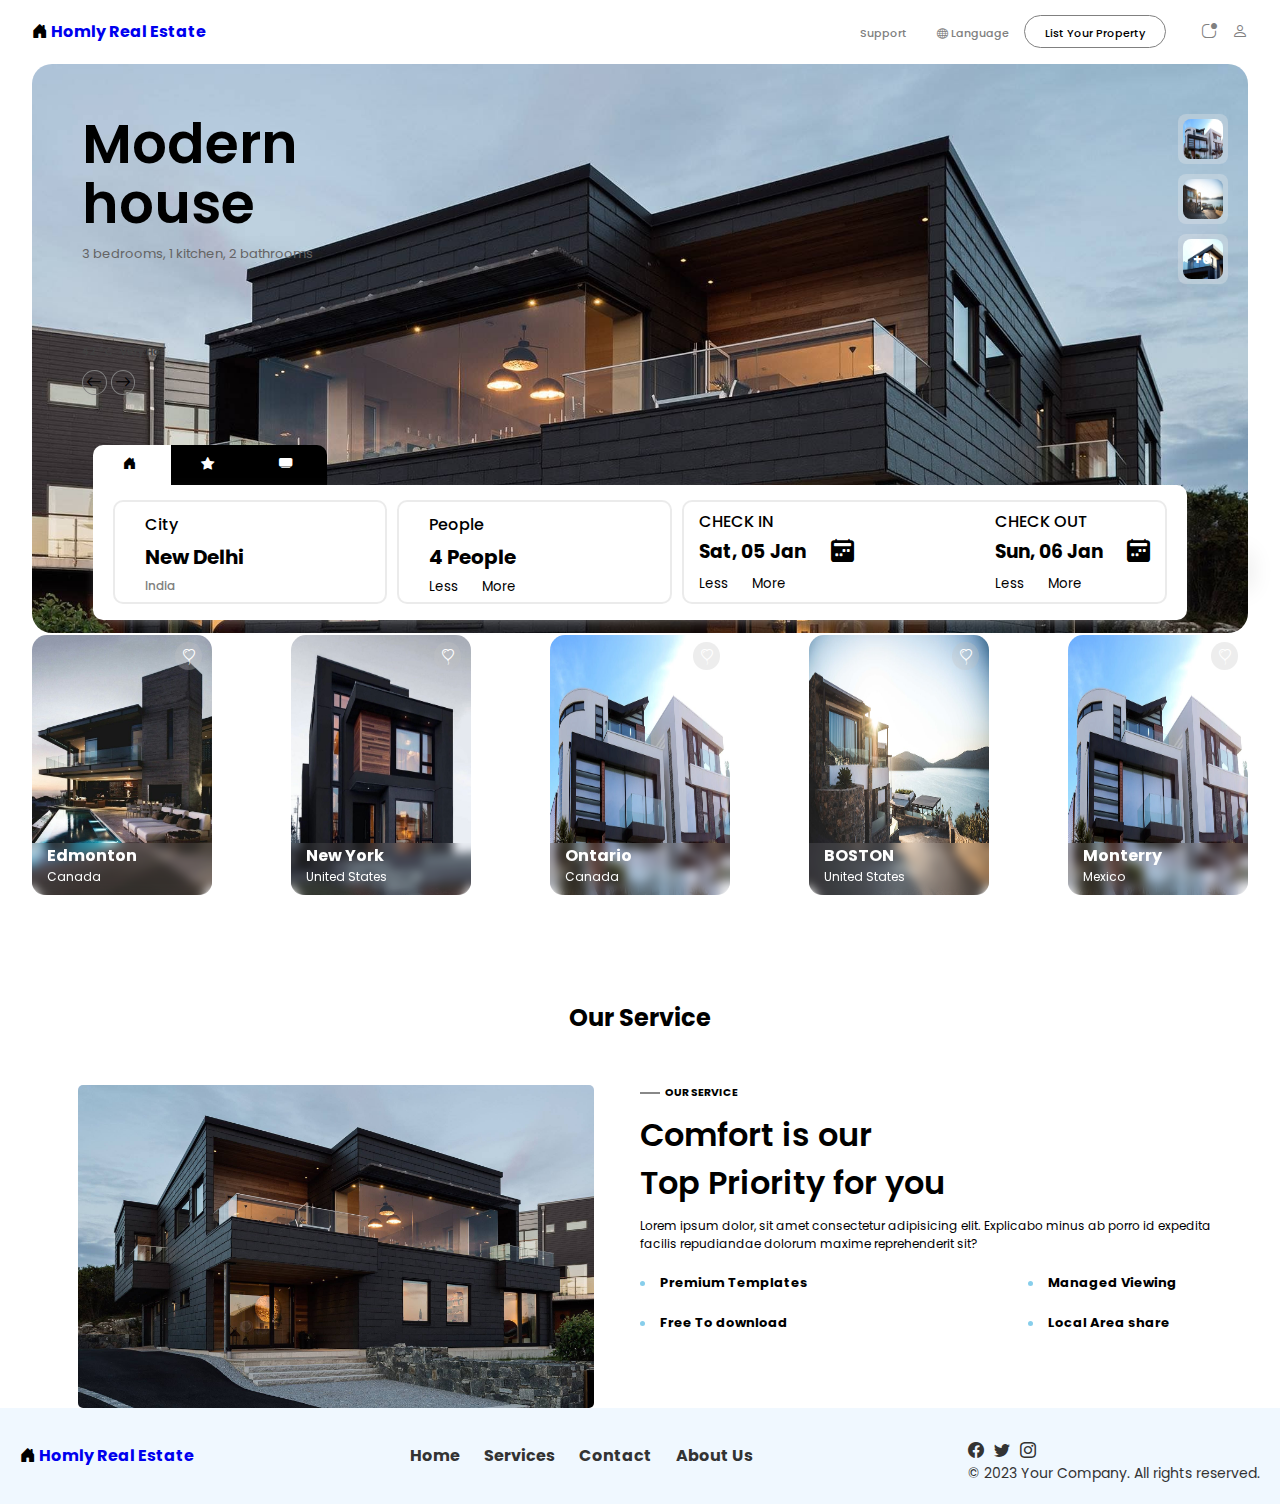
==== commit 78a73ede: "added about and contact pages" ====
--- a/index.html
+++ b/index.html
@@ -5,9 +5,12 @@
     <meta charset="UTF-8">
     <meta http-equiv="X-UA-Compatible" content="IE=edge">
     <meta name="viewport" content="width=device-width, initial-scale=1.0">
-    <link rel="stylesheet" href="https://cdn.jsdelivr.net/npm/bootstrap-icons@1.9.1/font/bootstrap-icons.css">
+    <link rel="stylesheet" href="https://cdn.jsdelivr.net/npm/bootstrap-icons@1.10.4/font/bootstrap-icons.css">
+    
     <link rel="stylesheet" href="style.css">
+    
     <link rel="stylesheet" href="style_footer.css">
+
     <link rel="stylesheet" href="media.css">
     <title> Homly Real Estate</title>
 </head>
@@ -16,7 +19,7 @@
     <!-- Header Section & Navigation -->
     <header>
         <nav>
-            <h4><i class="bi bi-house-door-fill"></i> Homly Real Estate</h4>
+            <h4><i class="bi bi-house-door-fill"></i> <a href="/index.html">Homly Real Estate</a></h4>
             <div class="right_bx">
                 <ul>
                     <li><a href="#">Support</a></li>
@@ -88,7 +91,7 @@
                             <h5>CHECK OUT</h5>
                             <div class="date">
                                 <h3 id="checkout_data">Sun, 06 Jan</h3>
-                                <input type="date" id="checkout">
+                                <input type="date" id="checkout" value="2022-10-11">
                                 <i class="bi bi-calendar2-week-fill"></i>
                             </div>
                             <button id="checkout_less">Less</button>
@@ -100,21 +103,7 @@
         </div>
     </header>
 
-    <!-- If you want map then uncomment this div -->
-    <!-- <div class="map">
-        <div class="address_bx">
-            <div class="location_bx">
-                <h6>Location</h6>
-                <h4>Sharjah House</h4>
-            </div>
-            <i class="bi bi-fullscreen-exit"></i>
-        </div>
-        <iframe src="https://my.atlistmaps.com/map/34e88f21-f4b4-4f11-8114-c2262f8c9fec?share=true" allow="geolocation" width="100%" height="400px" frameborder="0" scrolling="no" allowfullscreen></iframe>
-    </div> -->
-
-
-
-    
+  
     <div class="home">
         <div class="title_button">
             <h2>Explore more houses</h2>
@@ -202,20 +191,20 @@
     <!-- footer section  -->
 
     <footer class="footer-section">
-        <h4><i class="bi bi-house-door-fill"></i> Homly Real Estate</h4>
+        <h4><i class="bi bi-house-door-fill"></i> <a href="/index.html">Homly Real Estate</a></h4>
         <nav>
           <ul>
-            <li><a href="#">Home</a></li>
-            <li><a href="#">Services</a></li>
+            <li><a href="/index.html">Home</a></li>
+            <li><a href="/index.html">Services</a></li>
             <li><a href="contact.html">Contact</a></li>
             <li><a href="about.html">About Us</a></li>
           </ul>
         </nav>
         <div>
           <div class="social-icons">
-            <a href="#"><i class="fab fa-facebook-f"></i></a>
-            <a href="#"><i class="fab fa-twitter"></i></a>
-            <a href="#"><i class="fab fa-instagram"></i></a>
+            <a href="https://www.facebook.com/navikonline/"><i class="bi bi-facebook"></i></a>
+            <a href="https://www.twitter.com/navikonline/"><i class="bi bi-twitter"></i></a>
+            <a href="https://www.instagram.com/navikonline/"><i class="bi bi-instagram"></i></a>
           </div>
         <p>&copy; 2023 Your Company. All rights reserved.</p>
       </div>
--- a/style.css
+++ b/style.css
@@ -20,7 +20,9 @@
     margin: auto;
     transition: .3s linear;
 }
-
+header nav h4 a{
+    text-decoration: none;
+}
 header nav {
     width: 100%;
     height: 7%;
--- a/style_footer.css
+++ b/style_footer.css
@@ -48,6 +48,11 @@
   color: #333;
 }
 
+.footer-section a{
+  text-decoration: none;
+  
+}
+
 @media only screen and (max-width: 768px) {
   .footer-section {
       flex-direction: column;
